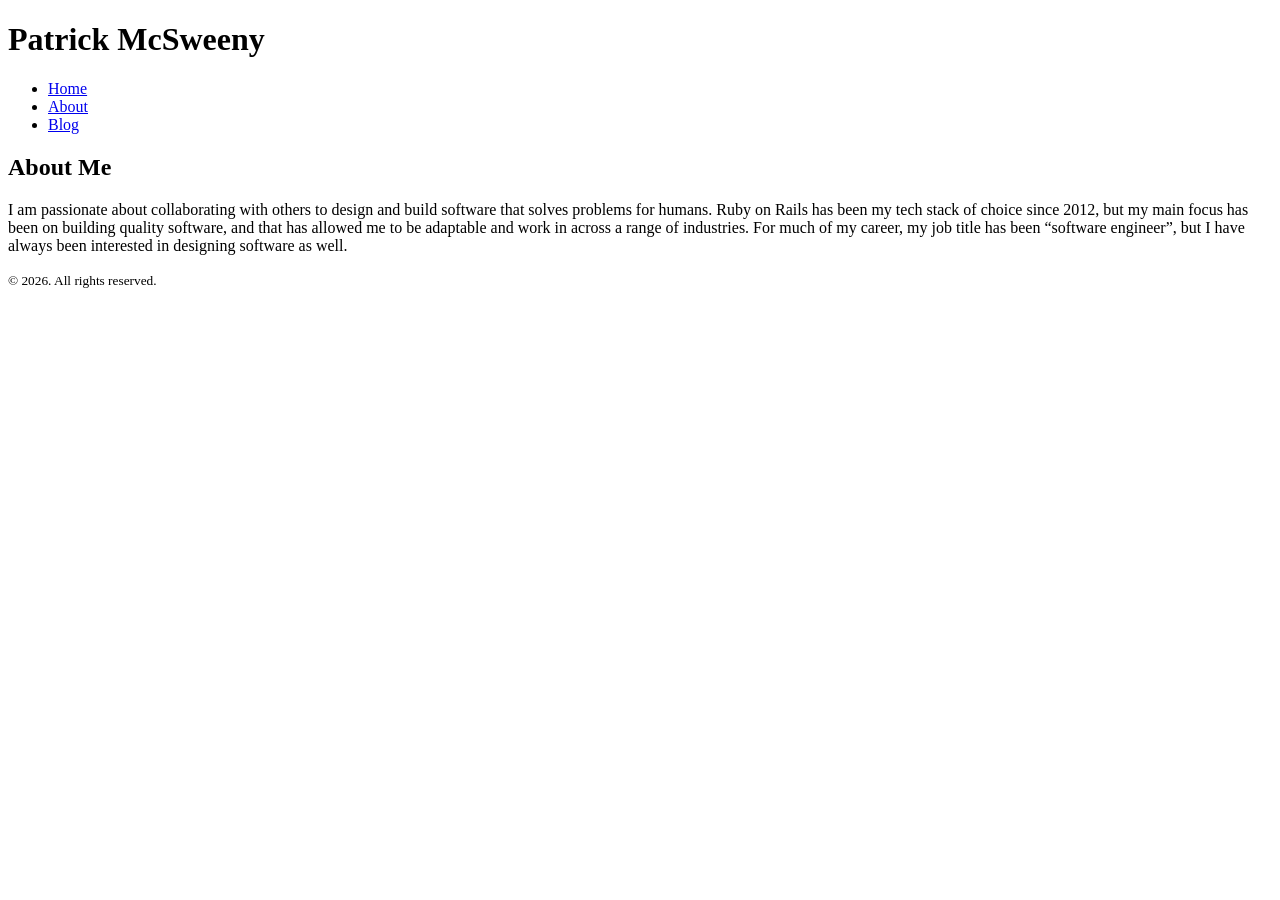
==== public/about/index.html @ 6bb4e362 "Design revisions" ====
<!DOCTYPE html>
<html lang="en-us" dir="ltr">
<head>
  <meta charset="utf-8">
<meta name="viewport" content="width=device-width">
<title>About | Patrick McSweeny</title>
<link rel="icon" type="image/png" href="/favicon-96x96.png" sizes="96x96" />
<link rel="icon" type="image/svg+xml" href="/favicon.svg" />
<link rel="shortcut icon" href="/favicon.ico" />
<link href='https://fonts.googleapis.com/css?family=Droid+Serif:400,700%7CDroid+Sans:400,700' rel='stylesheet' type='text/css'>
      <link rel="stylesheet" href="/css/main.min.99cfa2b2f1aec6cd26ae46f570980318f706c80b0ba5b7bdc674bbedc7cbd107.css" integrity="sha256-mc&#43;isvGuxs0mrkb1cJgDGPcGyAsLpbe9xnS77cfL0Qc=" crossorigin="anonymous">


        <script src="/js/main.23cd0c7d837263b9eaeb96ee2d9ccfa2969daa3fa00fa1c1fe8701a9b87251a1.js" integrity="sha256-I80MfYNyY7nq65buLZzPopadqj&#43;gD6HB/ocBqbhyUaE=" crossorigin="anonymous"></script>


</head>
<body>
  <header>
    <h1>Patrick McSweeny</h1>

  <nav>
    <ul>
    <li>
      <a href="/">Home</a>
    </li>
    <li>
      <a aria-current="page" class="active" href="/about/">About</a>
    </li>
    <li>
      <a href="/blog/">Blog</a>
    </li>
    </ul>
  </nav>


  </header>
  <main>
    

  <h2 id="about-me">About Me</h2>
<p>I am passionate about collaborating with others to design and build software that solves problems for humans. Ruby on Rails has been my tech stack of choice since 2012, but my main focus has been on building quality software, and that has allowed me to be adaptable and work in across a range of industries. For much of my career, my job title has been “software engineer”, but I have always been interested in designing software as well.</p>


  </main>
  <footer>
    <small>&copy; 2026. All rights reserved.</small>

  </footer>
</body>
</html>
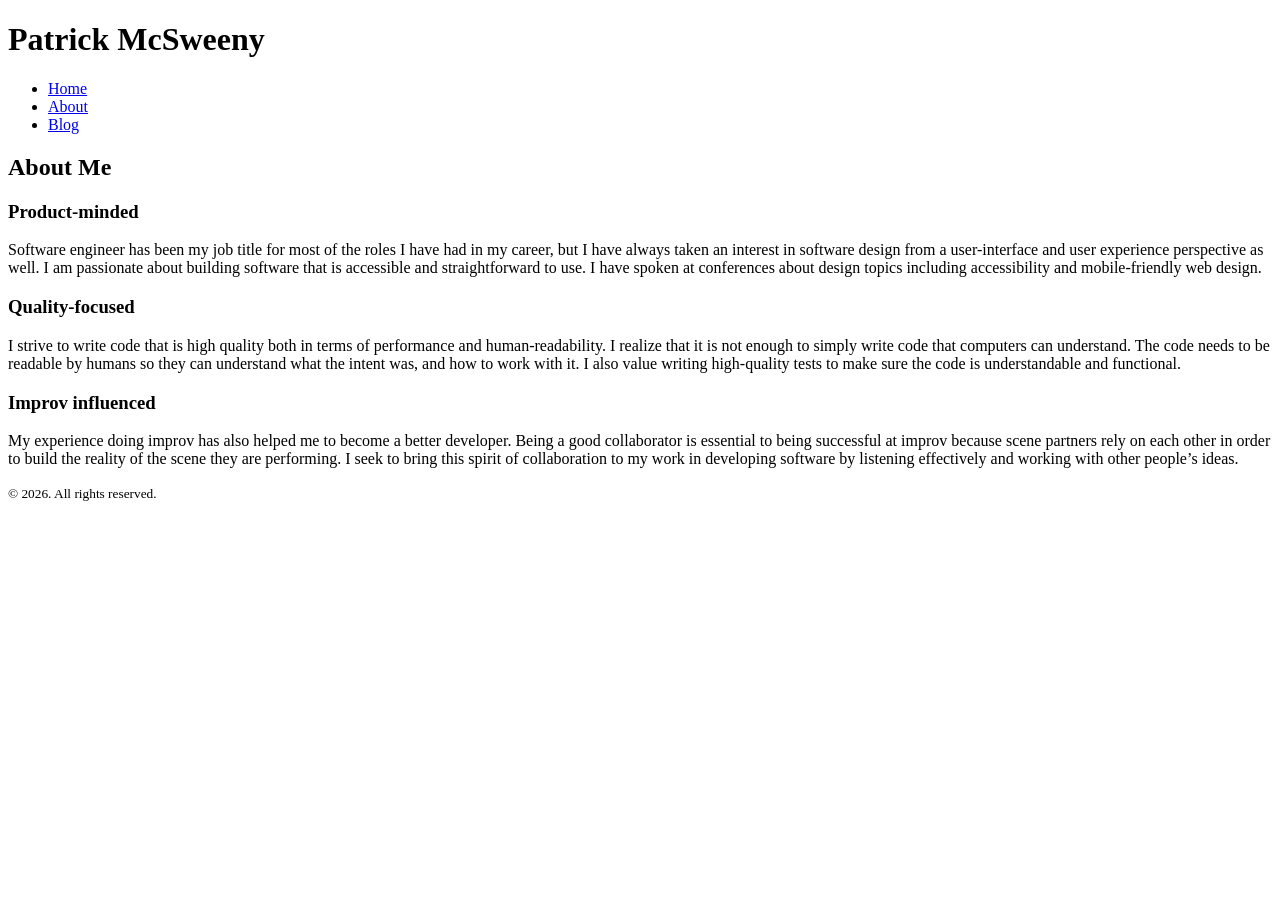
==== commit c8f17e89: "Update about page" ====
--- a/public/about/index.html
+++ b/public/about/index.html
@@ -8,7 +8,7 @@
 <link rel="icon" type="image/svg+xml" href="/favicon.svg" />
 <link rel="shortcut icon" href="/favicon.ico" />
 <link href='https://fonts.googleapis.com/css?family=Droid+Serif:400,700%7CDroid+Sans:400,700' rel='stylesheet' type='text/css'>
-      <link rel="stylesheet" href="/css/main.min.99cfa2b2f1aec6cd26ae46f570980318f706c80b0ba5b7bdc674bbedc7cbd107.css" integrity="sha256-mc&#43;isvGuxs0mrkb1cJgDGPcGyAsLpbe9xnS77cfL0Qc=" crossorigin="anonymous">
+      <link rel="stylesheet" href="/css/main.min.ec5f83f889cab00bc427d6ed251a734fead4d4d210dbc12f95c7c10b0e613975.css" integrity="sha256-7F&#43;D&#43;InKsAvEJ9btJRpzT&#43;rU1NIQ28EvlcfBCw5hOXU=" crossorigin="anonymous">
 
 
         <script src="/js/main.23cd0c7d837263b9eaeb96ee2d9ccfa2969daa3fa00fa1c1fe8701a9b87251a1.js" integrity="sha256-I80MfYNyY7nq65buLZzPopadqj&#43;gD6HB/ocBqbhyUaE=" crossorigin="anonymous"></script>
@@ -39,7 +39,12 @@
     
 
   <h2 id="about-me">About Me</h2>
-<p>I am passionate about collaborating with others to design and build software that solves problems for humans. Ruby on Rails has been my tech stack of choice since 2012, but my main focus has been on building quality software, and that has allowed me to be adaptable and work in across a range of industries. For much of my career, my job title has been “software engineer”, but I have always been interested in designing software as well.</p>
+<h3 id="product-minded">Product-minded</h3>
+<p>Software engineer has been my job title for most of the roles I have had in my career, but I have always taken an interest in software design from a user-interface and user experience perspective as well. I am passionate about building software that is accessible and straightforward to use. I have spoken at conferences about design topics including accessibility and mobile-friendly web design.</p>
+<h3 id="quality-focused">Quality-focused</h3>
+<p>I strive to write code that is high quality both in terms of performance and human-readability. I realize that it is not enough to simply write code that computers can understand. The code needs to be readable by humans so they can understand what the intent was, and how to work with it. I also value writing high-quality tests to make sure the code is understandable and functional.</p>
+<h3 id="improv-influenced">Improv influenced</h3>
+<p>My experience doing improv has also helped me to become a better developer. Being a good collaborator is essential to being successful at improv because scene partners rely on each other in order to build the reality of the scene they are performing. I seek to bring this spirit of collaboration to my work in developing software by listening effectively and working with other people’s ideas.</p>
 
 
   </main>
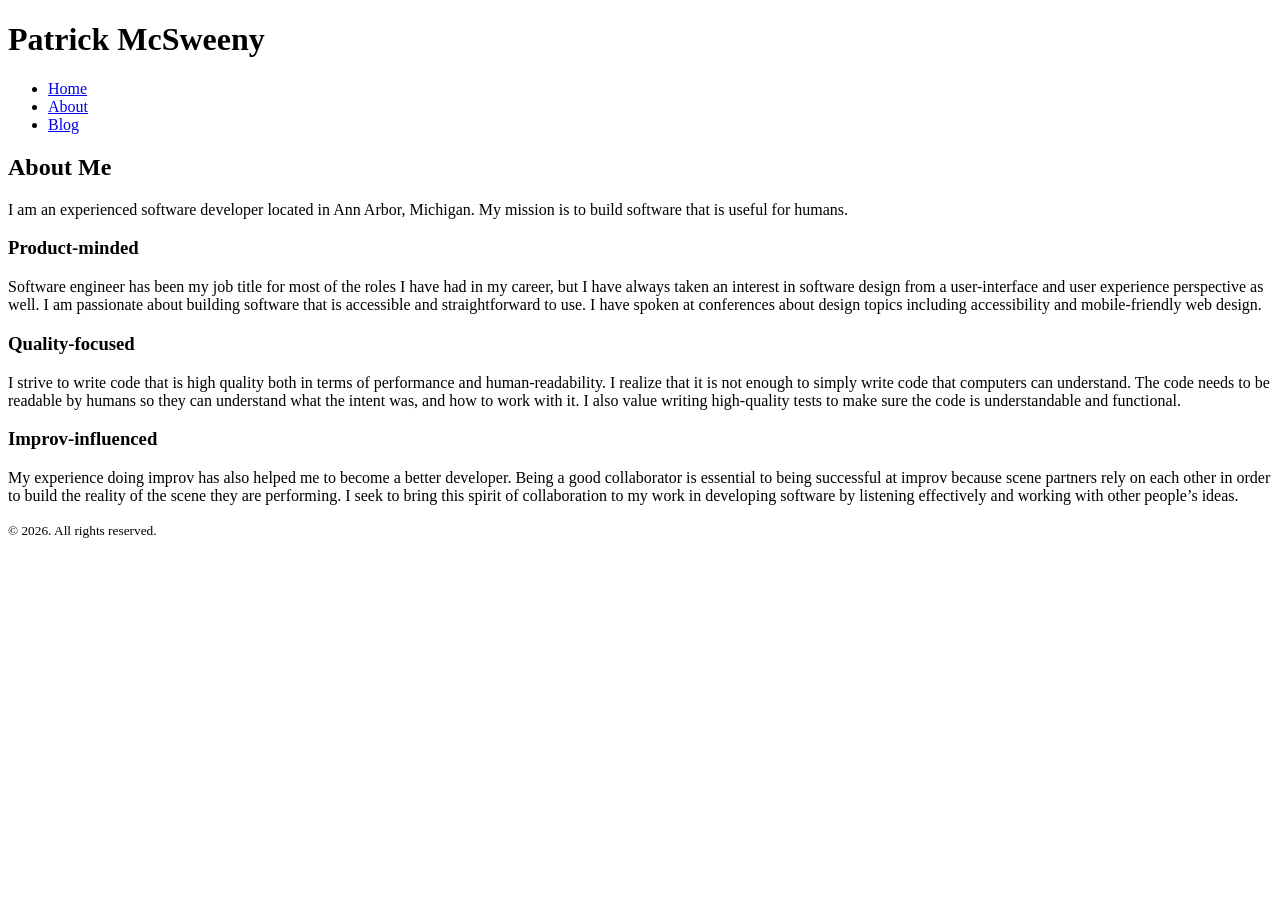
==== commit dd405197: "Revise about page" ====
--- a/public/about/index.html
+++ b/public/about/index.html
@@ -39,11 +39,12 @@
     
 
   <h2 id="about-me">About Me</h2>
+<p>I am an experienced software developer located in Ann Arbor, Michigan. My mission is to build software that is useful for humans.</p>
 <h3 id="product-minded">Product-minded</h3>
 <p>Software engineer has been my job title for most of the roles I have had in my career, but I have always taken an interest in software design from a user-interface and user experience perspective as well. I am passionate about building software that is accessible and straightforward to use. I have spoken at conferences about design topics including accessibility and mobile-friendly web design.</p>
 <h3 id="quality-focused">Quality-focused</h3>
 <p>I strive to write code that is high quality both in terms of performance and human-readability. I realize that it is not enough to simply write code that computers can understand. The code needs to be readable by humans so they can understand what the intent was, and how to work with it. I also value writing high-quality tests to make sure the code is understandable and functional.</p>
-<h3 id="improv-influenced">Improv influenced</h3>
+<h3 id="improv-influenced">Improv-influenced</h3>
 <p>My experience doing improv has also helped me to become a better developer. Being a good collaborator is essential to being successful at improv because scene partners rely on each other in order to build the reality of the scene they are performing. I seek to bring this spirit of collaboration to my work in developing software by listening effectively and working with other people’s ideas.</p>
 
 
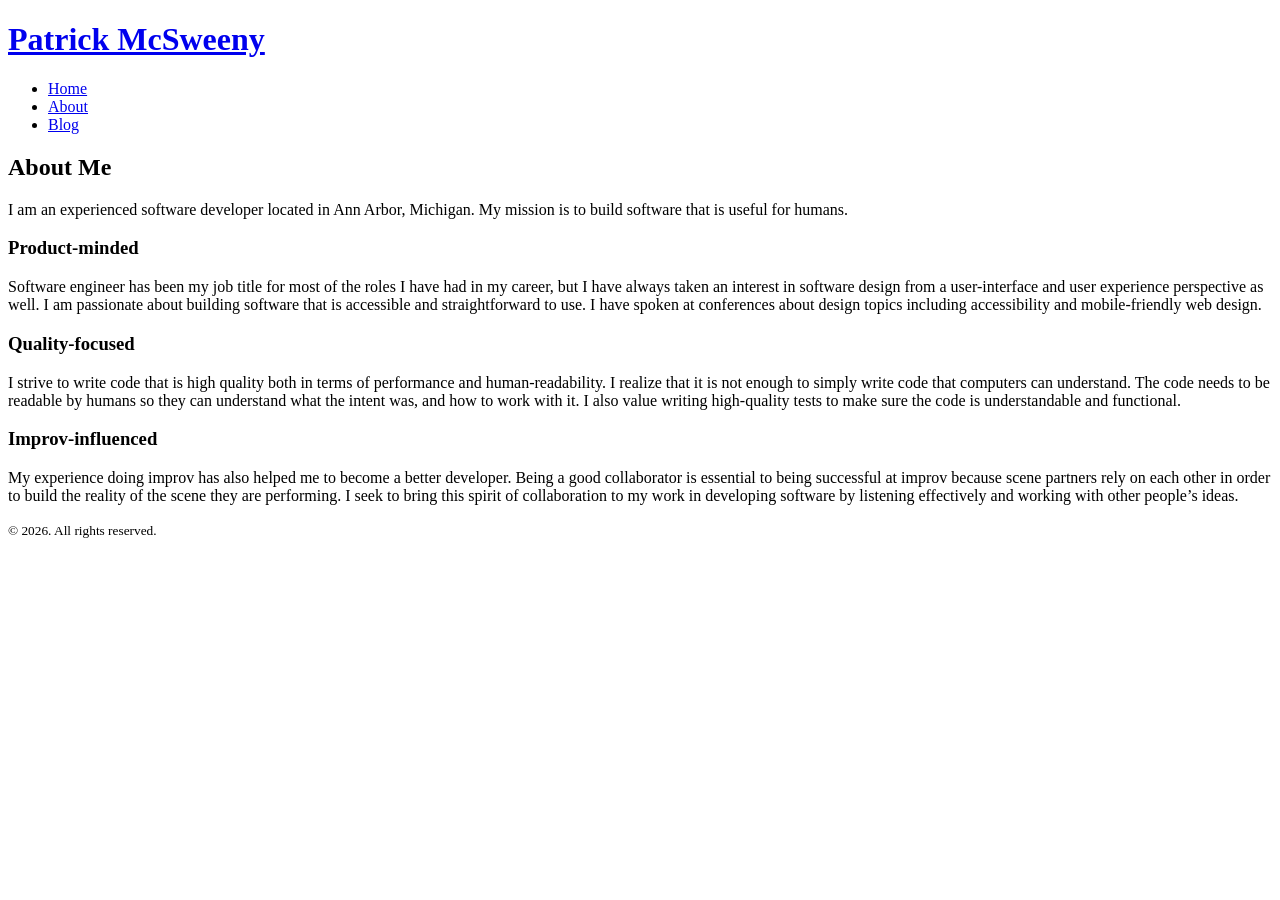
==== commit 3cb6729e: "Add link to title" ====
--- a/public/about/index.html
+++ b/public/about/index.html
@@ -4,11 +4,21 @@
   <meta charset="utf-8">
 <meta name="viewport" content="width=device-width">
 <title>About | Patrick McSweeny</title>
+<meta property="og:title" content="About">
+<meta property="og:site_name" content="Patrick McSweeny">
+<meta property="og:type" content="website" />
+
+
+<meta name="description" content="Details about Patrick McSweeny&#39;s strengths as a developer">
+<meta property="og:description" content="Details about Patrick McSweeny&#39;s strengths as a developer">
+
+
+
 <link rel="icon" type="image/png" href="/favicon-96x96.png" sizes="96x96" />
 <link rel="icon" type="image/svg+xml" href="/favicon.svg" />
 <link rel="shortcut icon" href="/favicon.ico" />
 <link href='https://fonts.googleapis.com/css?family=Droid+Serif:400,700%7CDroid+Sans:400,700' rel='stylesheet' type='text/css'>
-      <link rel="stylesheet" href="/css/main.min.ec5f83f889cab00bc427d6ed251a734fead4d4d210dbc12f95c7c10b0e613975.css" integrity="sha256-7F&#43;D&#43;InKsAvEJ9btJRpzT&#43;rU1NIQ28EvlcfBCw5hOXU=" crossorigin="anonymous">
+      <link rel="stylesheet" href="/css/main.min.7b34e5994d6bc2eea069f497dd2ac82bddad3ebd8695b15552d6ba6bba298a56.css" integrity="sha256-ezTlmU1rwu6gafSX3SrIK92tPr2GlbFVUta6a7opilY=" crossorigin="anonymous">
 
 
         <script src="/js/main.23cd0c7d837263b9eaeb96ee2d9ccfa2969daa3fa00fa1c1fe8701a9b87251a1.js" integrity="sha256-I80MfYNyY7nq65buLZzPopadqj&#43;gD6HB/ocBqbhyUaE=" crossorigin="anonymous"></script>
@@ -17,7 +27,7 @@
 </head>
 <body>
   <header>
-    <h1>Patrick McSweeny</h1>
+    <h1><a href="/">Patrick McSweeny</a></h1>
 
   <nav>
     <ul>
